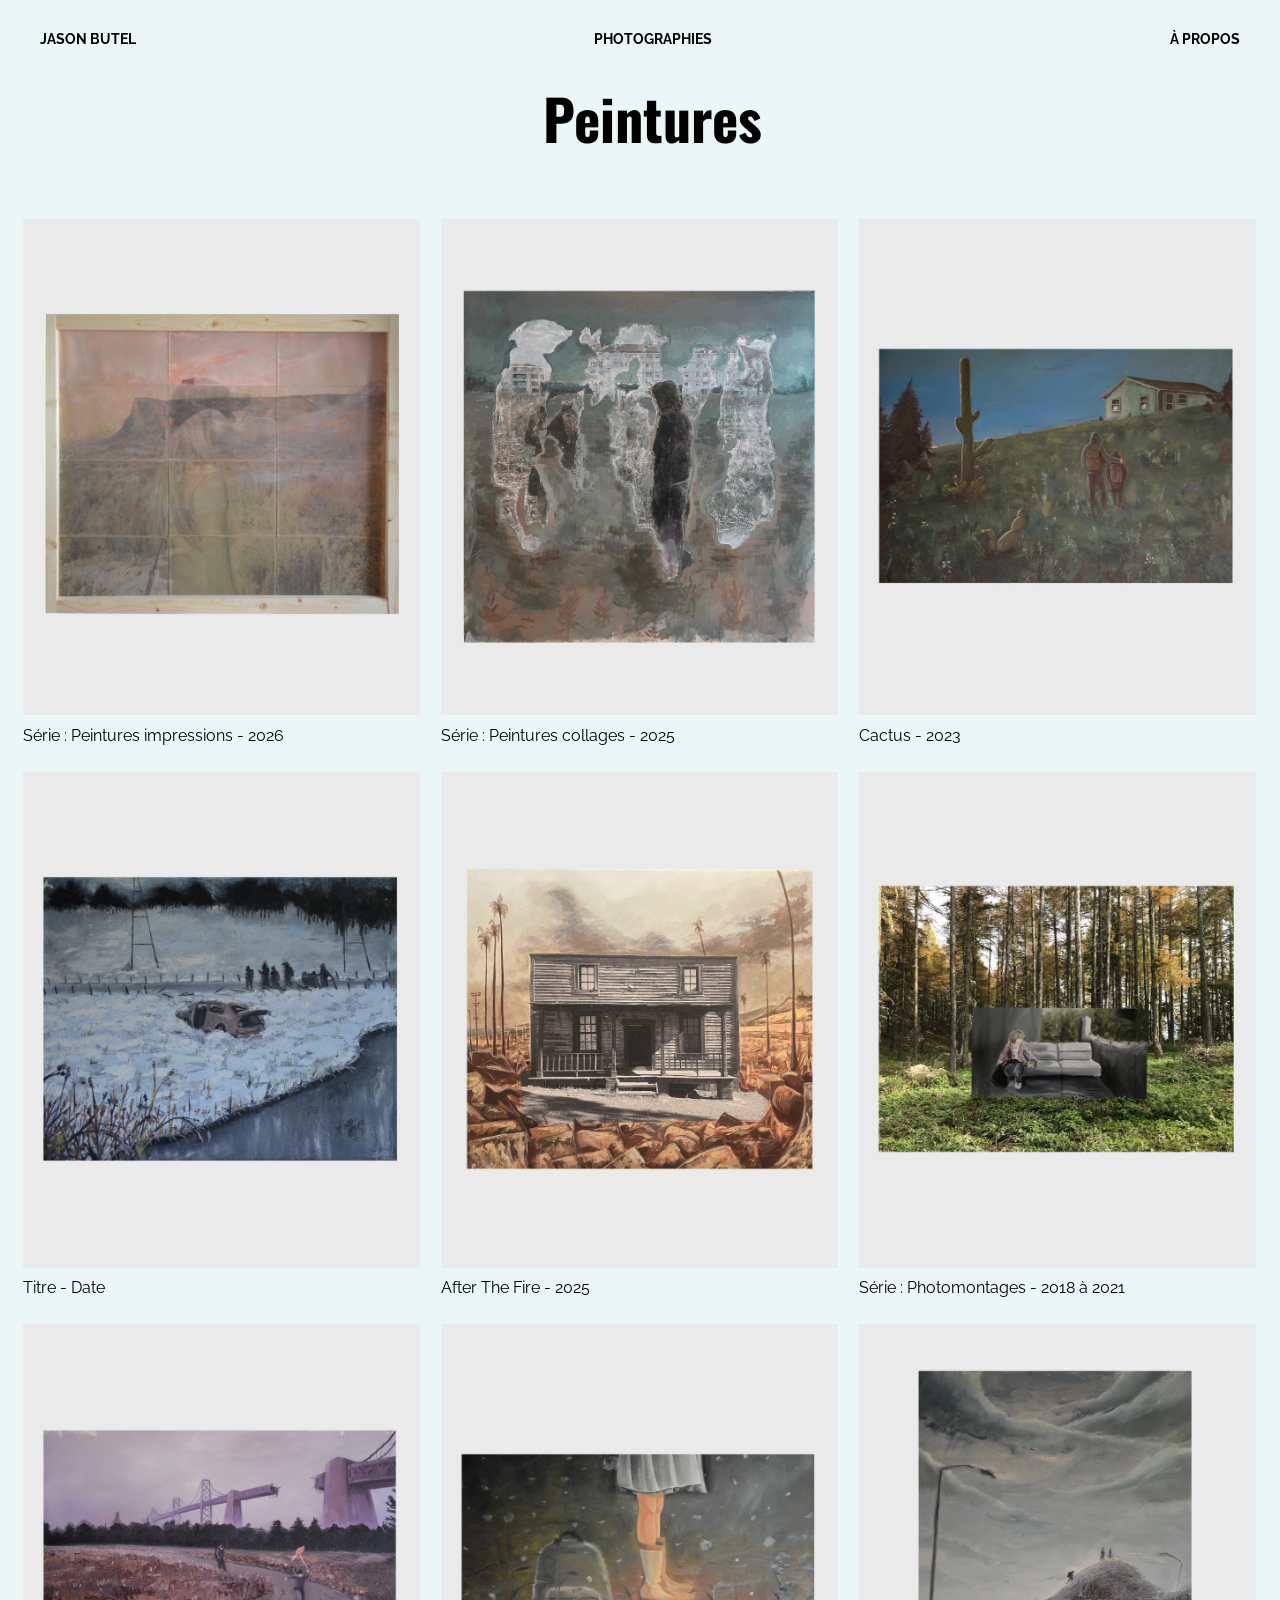
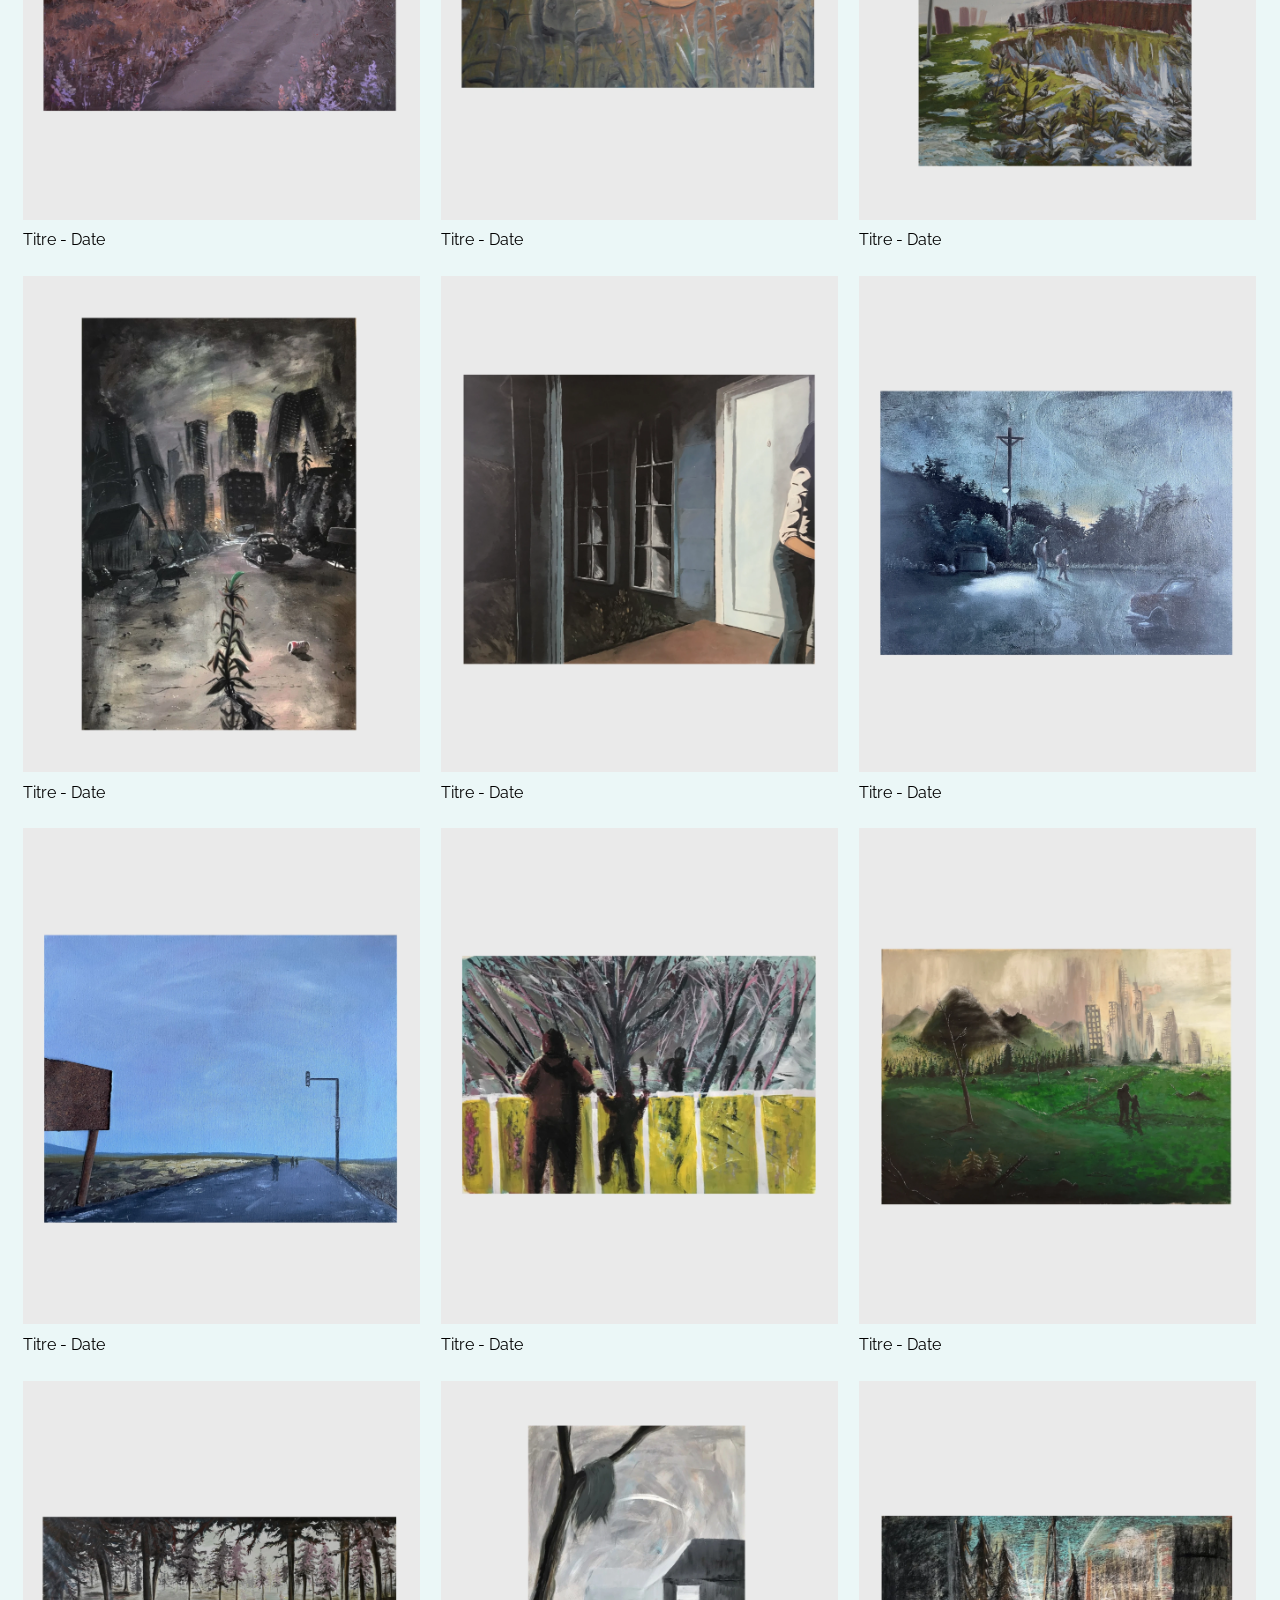
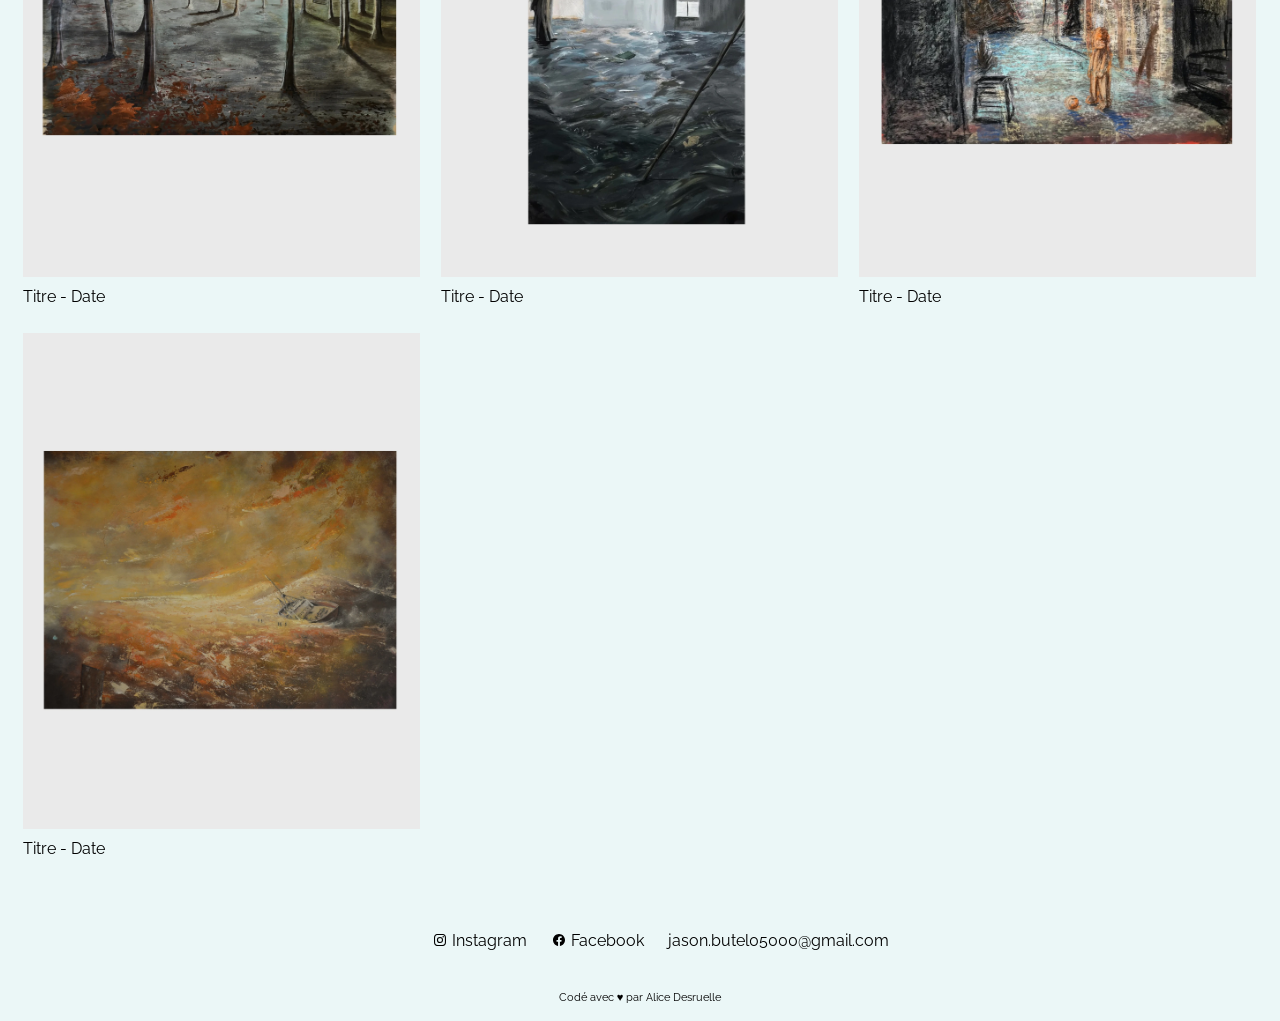
==== peintures.html @ 7f1e1dec "First commit" ====
<!DOCTYPE HTML>

	<head>

		<!-- empêcher le référencement -->
		<meta name="robots" content="noindex, nofollow, noarchive" />

		<!-- pour les mobiles -->
		<meta name="viewport" content="width=device-width, user-scalable=yes, initial-scale=1.0" />

		<!-- titre affiché dans l'onglet du navigateur et sur les moteurs de recherche -->
		<title>Jason Butel - Peintures</title>
		<link rel="icon" href="images/iconbis.JPG" type="image/jpg">


		<link rel="stylesheet" href="css/style.css">

		<!-- liens vers les fichiers et librairies JavaScript -->
		<script src="js/jquery-3.7.1.min.js"></script>
		<script src="js/script.js"></script>

	</head>

	<body>

		<header>

			<section class="menu">
				<a class="btn_menu" href="index.html">Jason Butel</a>
				<a class="btn_menu" href="photographies.html">Photographies</a>
				<a class="btn_menu" href="a_propos.html">À propos</a>
			</section>
			
		</header>
		
		<main>
			<h1 class="titre">Peintures</h1>
			<section class="page">
				<div class="container" onclick="window.location.href='template_peintures.html?page=page1';">
					<img class="peintures" src="images/peintures_impression/visuel_1.webp">
					<div class="text">Série : Peintures impressions - 2026</div>
				</div>
				<div class="container" onclick="window.location.href='template_peintures.html?page=page2';">
					<img class="peintures" src="images/peinture_collage/visuel_1.webp">
					<div class="text">Série : Peintures collages - 2025</div>
				</div>
				<div class="container" onclick="window.location.href='template_peintures.html?page=page4';">
					<img class="peintures" src="images/peintures/visuel_1.webp">
					<div class="text">Cactus - 2023</div>
				</div>
				<div class="container" onclick="window.location.href='template_peintures.html?page=page5';">
					<img class="peintures" src="images/peintures/visuel_2.webp">
					<div class="text">Titre - Date</div>
				</div>
				<div class="container" onclick="window.location.href='template_peintures.html?page=page6';">
					<img class="peintures" src="images/peintures/visuel_3.webp">
					<div class="text">After The Fire - 2025</div>
				</div>
				<div class="container" onclick="window.location.href='template_peintures.html?page=page3';">
					<img class="peintures" src="images/photomontages/visuel_1.webp">
					<div class="text">Série : Photomontages - 2018 à 2021</div>
				</div>
				<div class="container" onclick="window.location.href='template_peintures.html?page=page7';">
					<img class="peintures" src="images/peintures/visuel_4.webp">
					<div class="text">Titre - Date</div>
				</div>
				<div class="container" onclick="window.location.href='template_peintures.html?page=page8';">
					<img class="peintures" src="images/peintures/visuel_5.webp">
					<div class="text">Titre - Date</div>
				</div>
				<div class="container" onclick="window.location.href='template_peintures.html?page=page9';">
					<img class="peintures" src="images/peintures/visuel_6.webp">
					<div class="text">Titre - Date</div>
				</div>
				<div class="container" onclick="window.location.href='template_peintures.html?page=page10';">
					<img class="peintures" src="images/peintures/visuel_7.webp">
					<div class="text">Titre - Date</div>
				</div>
				<div class="container" onclick="window.location.href='template_peintures.html?page=page11';">
					<img class="peintures" src="images/peintures/visuel_8.webp">
					<div class="text">Titre - Date</div>
				</div>
				<div class="container" onclick="window.location.href='template_peintures.html?page=page12';">
					<img class="peintures" src="images/peintures/visuel_9.webp">
					<div class="text">Titre - Date</div>
				</div>
				<div class="container" onclick="window.location.href='template_peintures.html?page=page13';">
					<img class="peintures" src="images/peintures/visuel_10.webp">
					<div class="text">Titre - Date</div>
				</div>
				<div class="container" onclick="window.location.href='template_peintures.html?page=page14';">
					<img class="peintures" src="images/peintures/visuel_11.webp">
					<div class="text">Titre - Date</div>
				</div>
				<div class="container" onclick="window.location.href='template_peintures.html?page=page15';">
					<img class="peintures" src="images/peintures/visuel_12.webp">
					<div class="text">Titre - Date</div>
				</div>
				<div class="container" onclick="window.location.href='template_peintures.html?page=page16';">
					<img class="peintures" src="images/peintures/visuel_
					13.webp">
					<div class="text">Titre - Date</div>
				</div>
				<div class="container" onclick="window.location.href='template_peintures.html?page=page17';">
					<img class="peintures" src="images/peintures/visuel_
					14.webp">
					<div class="text">Titre - Date</div>
				</div>
				<div class="container" onclick="window.location.href='template_peintures.html?page=page18';">
					<img class="peintures" src="images/peintures/visuel_
					15.webp">
					<div class="text">Titre - Date</div>
				</div>
				<div class="container" onclick="window.location.href='template_peintures.html?page=page19';">
					<img class="peintures" src="images/peintures/visuel_
					16.webp">
					<div class="text">Titre - Date</div>
				</div>
				
				

			</section>
		</main>

		<footer>
			<ul class="footer_links">
				<li> 
					<a href="https://www.instagram.com/buteljay/" target="_blank">
					<svg xmlns="http://www.w3.org/2000/svg" width="16" height="16" fill="currentColor" class="bi bi-instagram" viewBox="0 0 16 16">
	  				<path d="M8 0C5.829 0 5.556.01 4.703.048 3.85.088 3.269.222 2.76.42a3.9 3.9 0 0 0-1.417.923A3.9 3.9 0 0 0 .42 2.76C.222 3.268.087 3.85.048 4.7.01 5.555 0 5.827 0 8.001c0 2.172.01 2.444.048 3.297.04.852.174 1.433.372 1.942.205.526.478.972.923 1.417.444.445.89.719 1.416.923.51.198 1.09.333 1.942.372C5.555 15.99 5.827 16 8 16s2.444-.01 3.298-.048c.851-.04 1.434-.174 1.943-.372a3.9 3.9 0 0 0 1.416-.923c.445-.445.718-.891.923-1.417.197-.509.332-1.09.372-1.942C15.99 10.445 16 10.173 16 8s-.01-2.445-.048-3.299c-.04-.851-.175-1.433-.372-1.941a3.9 3.9 0 0 0-.923-1.417A3.9 3.9 0 0 0 13.24.42c-.51-.198-1.092-.333-1.943-.372C10.443.01 10.172 0 7.998 0zm-.717 1.442h.718c2.136 0 2.389.007 3.232.046.78.035 1.204.166 1.486.275.373.145.64.319.92.599s.453.546.598.92c.11.281.24.705.275 1.485.039.843.047 1.096.047 3.231s-.008 2.389-.047 3.232c-.035.78-.166 1.203-.275 1.485a2.5 2.5 0 0 1-.599.919c-.28.28-.546.453-.92.598-.28.11-.704.24-1.485.276-.843.038-1.096.047-3.232.047s-2.39-.009-3.233-.047c-.78-.036-1.203-.166-1.485-.276a2.5 2.5 0 0 1-.92-.598 2.5 2.5 0 0 1-.6-.92c-.109-.281-.24-.705-.275-1.485-.038-.843-.046-1.096-.046-3.233s.008-2.388.046-3.231c.036-.78.166-1.204.276-1.486.145-.373.319-.64.599-.92s.546-.453.92-.598c.282-.11.705-.24 1.485-.276.738-.034 1.024-.044 2.515-.045zm4.988 1.328a.96.96 0 1 0 0 1.92.96.96 0 0 0 0-1.92m-4.27 1.122a4.109 4.109 0 1 0 0 8.217 4.109 4.109 0 0 0 0-8.217m0 1.441a2.667 2.667 0 1 1 0 5.334 2.667 2.667 0 0 1 0-5.334"/>
					</svg> Instagram</a> 
				</li>

				<li>
					<a href="https://www.facebook.com/jay.butel.5" target="_blank"><svg xmlns="http://www.w3.org/2000/svg" width="16" height="16" fill="currentColor" class="bi bi-facebook" viewBox="0 0 16 16">
	  				<path d="M16 8.049c0-4.446-3.582-8.05-8-8.05C3.58 0-.002 3.603-.002 8.05c0 4.017 2.926 7.347 6.75 7.951v-5.625h-2.03V8.05H6.75V6.275c0-2.017 1.195-3.131 3.022-3.131.876 0 1.791.157 1.791.157v1.98h-1.009c-.993 0-1.303.621-1.303 1.258v1.51h2.218l-.354 2.326H9.25V16c3.824-.604 6.75-3.934 6.75-7.951"/>
					</svg> Facebook </a>
				</li>
				
				<li>
					<a href="mailto:jason.butel05000@gmail.com" target="_blank"
					>jason.butel05000@gmail.com</a>
				</li>
			</ul>
			
			<p>Codé avec &#9829; par <a href="https://purple-star-create.github.io/portfolio/" target="_blank">Alice Desruelle</a></p>
		</footer>
		
	</body>
</html>
---- css/style.css ----
@import url('https://fonts.googleapis.com/css?family=Raleway');
@import url('https://fonts.googleapis.com/css?family=Oswald');

p{
  margin: 0;
  padding: 0;
  border: 0;
  vertical-align: baseline;
}

html, body{
  margin: 0;
  padding: 0;
  width: 100%;
  height: 100%;
}

*{
  box-sizing: border-box;
}

body{
  background-color: #ebf7f7;
}

/* ----------------------------- */
/* ACCUEIL
/* ----------------------------- */

.content{
  max-width: 500px;
  margin: 0 auto;
  text-align: center;
  position: absolute;
  top: 40vh;
  left: 40vw;
  z-index: 1;
}

.content h1{
  font-size: 300%;
}

.content h2, .content h1{
  font-family: 'Raleway', sans-serif;
  color: whitesmoke;
  text-shadow: 0px 0px 20px #000;
}

.buttons{
  display: flex;
  justify-content: center;
  padding: 300px;
  background: url("../images/paysage_bleu.webp");
  background-size: cover;
}

.btn{
  margin: 20px;
  font-family: 'Raleway', sans-serif;
  color: #ebf7f7;
  font-size: 135%;
  padding: 10px 20px;
  text-transform: uppercase;
  text-decoration: none;
  font-weight: bold;
}

.btn:hover{
  color: #9bb3b3;
}

/* ----------------------------- */
/* SLIDE
/* ----------------------------- */

.splide__slide img {
  width: 100%;
  height: auto;
}

/* ----------------------------- */
/* MENU
/* ----------------------------- */

.menu{
  position: fixed;
  width: 100vw;
  top: 0;
  display: flex;
  justify-content: space-between;
  background-color: #ebf7f7;

}

.btn_menu{
  margin: 20px;
  font-family: 'Raleway', sans-serif;
  color: #000;
  font-size: 90%;
  padding: 10px 20px;
  text-transform: uppercase;
  text-decoration: none;
  font-weight: bold;
}

.btn_menu:hover{
  color: #9bb3b3;
}

/* ----------------------------- */
/* PEINTURES & PHOTOGRAPHIES
/* ----------------------------- */

.titre{
  font-family: 'Oswald', sans-serif;
  font-size: 350%;
  padding-top: 3vw;
  padding-left: 2vw;
}

.text{
  padding-top: 0.4em;
  padding-bottom: 0.4em;
  font-family: 'Raleway', sans-serif;
} 

.carousel p{
  font-family: 'Raleway', sans-serif;
  font-size: 100%;
  padding-top: 1em;
}

.container{
  margin: 0.8vw;
  top: 10%;
  cursor: pointer;
}

.page{
  display: grid;
  grid-template-columns: auto auto auto;
  padding: 1vw;
  align-content: center;
}

.peintures{
  width: 31vw;
}

.carousel{
  padding: 2vw;
}

.carousel img{
  max-width: 50vw;
}

.carousel div{
  margin-bottom: 2em;
}

.text-template, .titre-template{
  font-family: 'Raleway', sans-serif;
  padding: 3vw;
  padding-left: 25vw;
  padding-right: 25vw;
  padding-bottom: 0vw;
}


.titre-template{
  padding-top: 6vw;
  font-size: 2rem;
}

.retour{
  font-family: 'Raleway', sans-serif;
  font-weight: bold;
  position: fixed;
  top: 0;
  left: 0;
  margin-left: 2.5em;
  margin-top: 2em;
  padding: 0.5em;
  text-transform: uppercase;
  text-decoration: none;
  color: #000;
}

.retour:hover{
  color: #9bb3b3;
}


.titre-template, .text-template, .carousel, .titre{
  display: flex;
  flex-wrap: wrap;
  justify-content: center;
}

/* ----------------------------- */
/* MODAL IMAGE
/* ----------------------------- */

/* Style the Image Used to Trigger the Modal */
#myImg {
  cursor: pointer;
  transition: 0.3s;
}

#myImg:hover {opacity: 0.7;}

/* The Modal (background) */
.modal {
  display: none; /* Hidden by default */
  position: fixed; /* Stay in place */
  z-index: 1; /* Sit on top */
  padding-top: 100px; /* Location of the box */
  left: 0;
  top: 0;
  width: 100%; /* Full width */
  height: 100%; /* Full height */
  /*overflow: auto; /* Enable scroll if needed */
  background-color: rgb(0,0,0); /* Fallback color */
  background-color: rgba(0,0,0,0.9); /* Black w/ opacity */
}

/* Modal Content (Image) */
.modal-content {
  margin: auto;
  display: block;
  /*width: 80%;*/
  max-height: 90%;
}

/* Caption of Modal Image (Image Text) - Same Width as the Image */
#caption {
  margin: auto;
  display: block;
  width: 80%;
  max-width: 700px;
  text-align: center;
  color: #ccc;
  padding: 10px 0;
  height: 150px;
}

/* Add Animation - Zoom in the Modal */
.modal-content, #caption {
  animation-name: zoom;
  animation-duration: 0.6s;
}

@keyframes zoom {
  from {transform:scale(0)}
  to {transform:scale(1)}
}

/* The Close Button */
.close {
  position: absolute;
  top: 15px;
  right: 35px;
  color: #f1f1f1;
  font-size: 40px;
  /*font-weight: bold;*/
  transition: 0.3s;
}

.close:hover,
.close:focus {
  color: #bbb;
  text-decoration: none;
  cursor: pointer;
}


/* ----------------------------- */
/* A PROPOS
/* ----------------------------- */

.a_propos p{
  width: 60%;
  font-size: 110%;
  line-height: 100%;
  margin-top: 30px;
  margin-left: 10%;
  font-family: 'Raleway', sans-serif;
}

.titre_a_propos{
  margin-top: 8vw;
  margin-left: 10%;
  font-family: 'Raleway', sans-serif;
}

.a_propos{
  display: flex;
}

.portrait{
  margin-top: 8vw;
  width: 45vw;
  height: 100%; 
}


/* ----------------------------- */
/* FOOTER
/* ----------------------------- */

footer{
  font-family: 'Raleway', sans-serif;
  text-align: center;
  font-size: 100%;
  padding-top: 15px;
  padding-bottom: 5px;
}

footer a{
  color: #000;
  text-decoration: none;
}

svg{
  height: 12px;
}

li{
  margin: 12px;
}

footer p{
  padding: 12px;
  font-size: 70%;
}

.footer_links{
  display: flex;
  flex-wrap: wrap;
  justify-content: center;
  align-items: center;
}

ul{
  list-style: none;
}

/* ----------------------------- */
/* COMPUTER/BIG SCREENS
/* ----------------------------- */

@media screen and (max-width: 768px){
  .content h1{
    font-size: 250%;
  }
  .btn{
    font-size: 110%;
    padding: 7px 15px;
  }
  p{
    line-height: 100%;
    font-size: 100%;
  }

  .page{
    grid-template-columns: 1fr;
    margin: 0.5vw auto;
    max-width: 90vw;  
  }
}
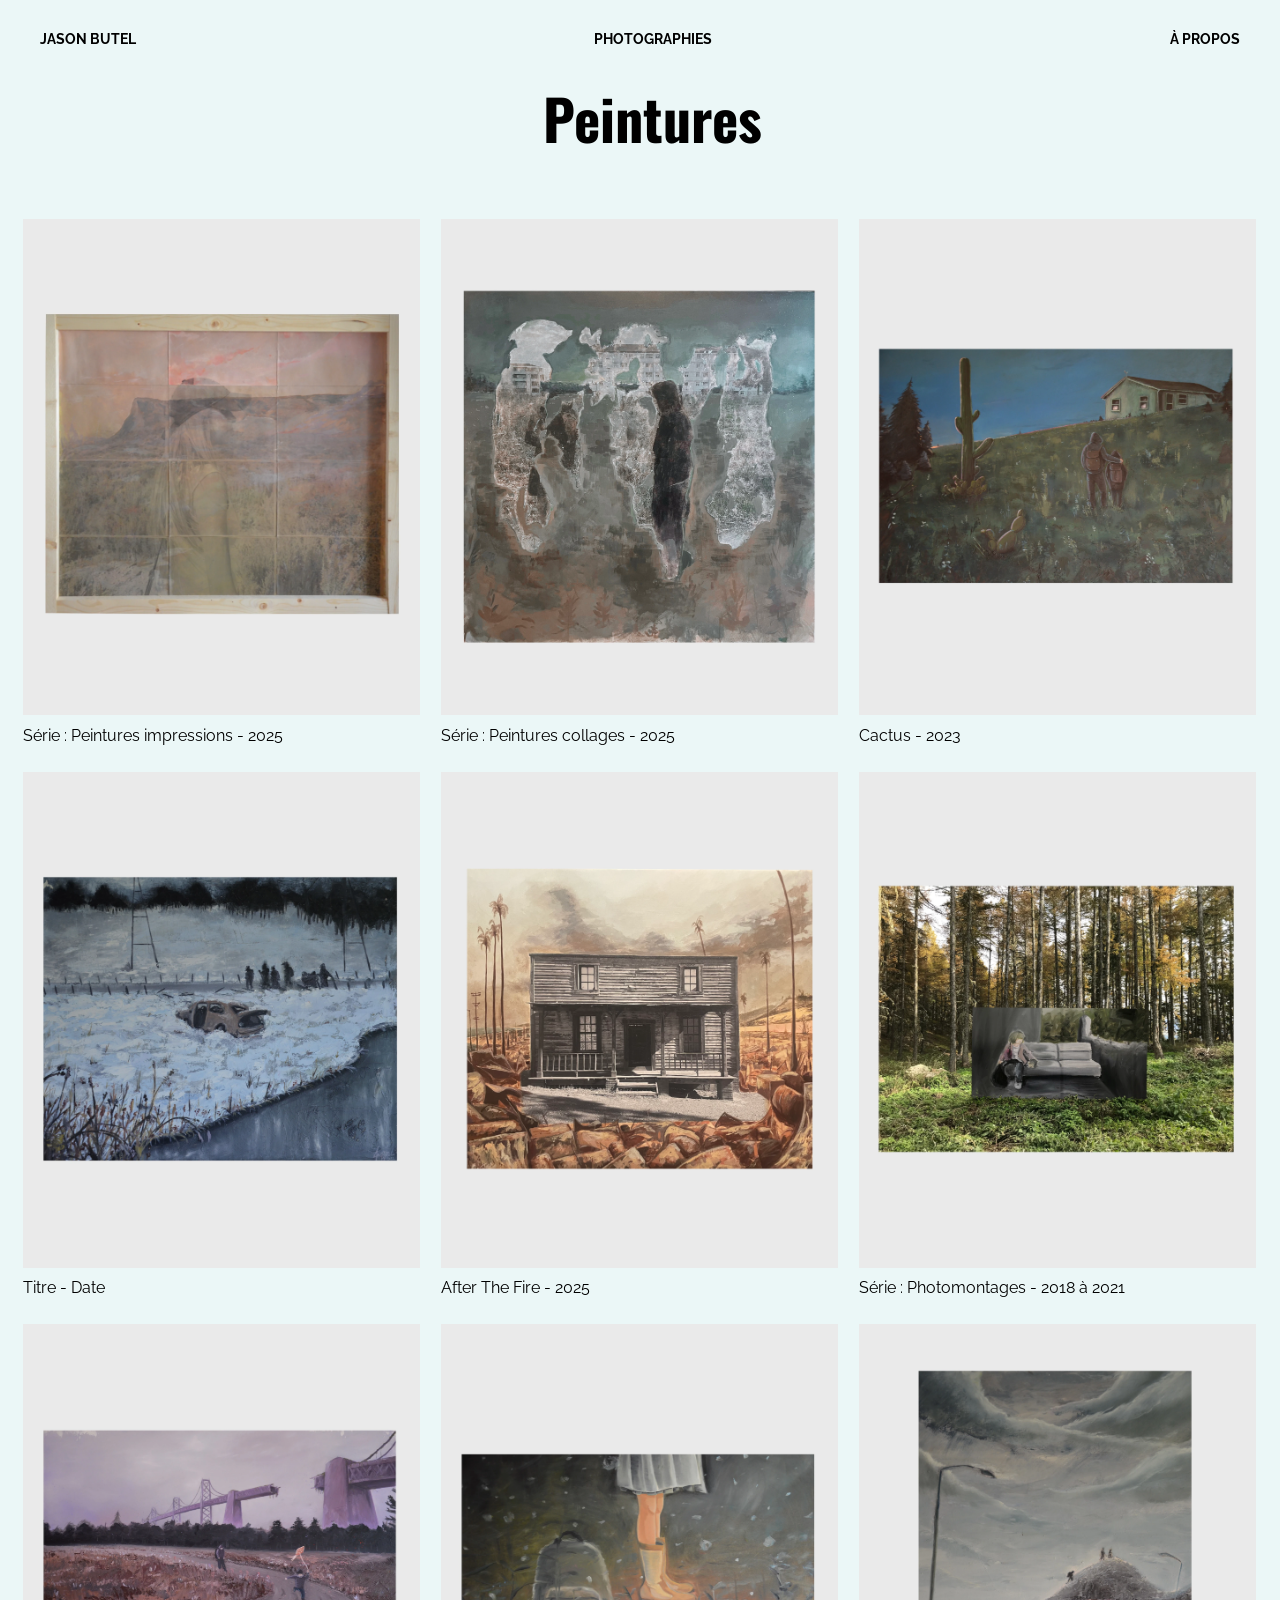
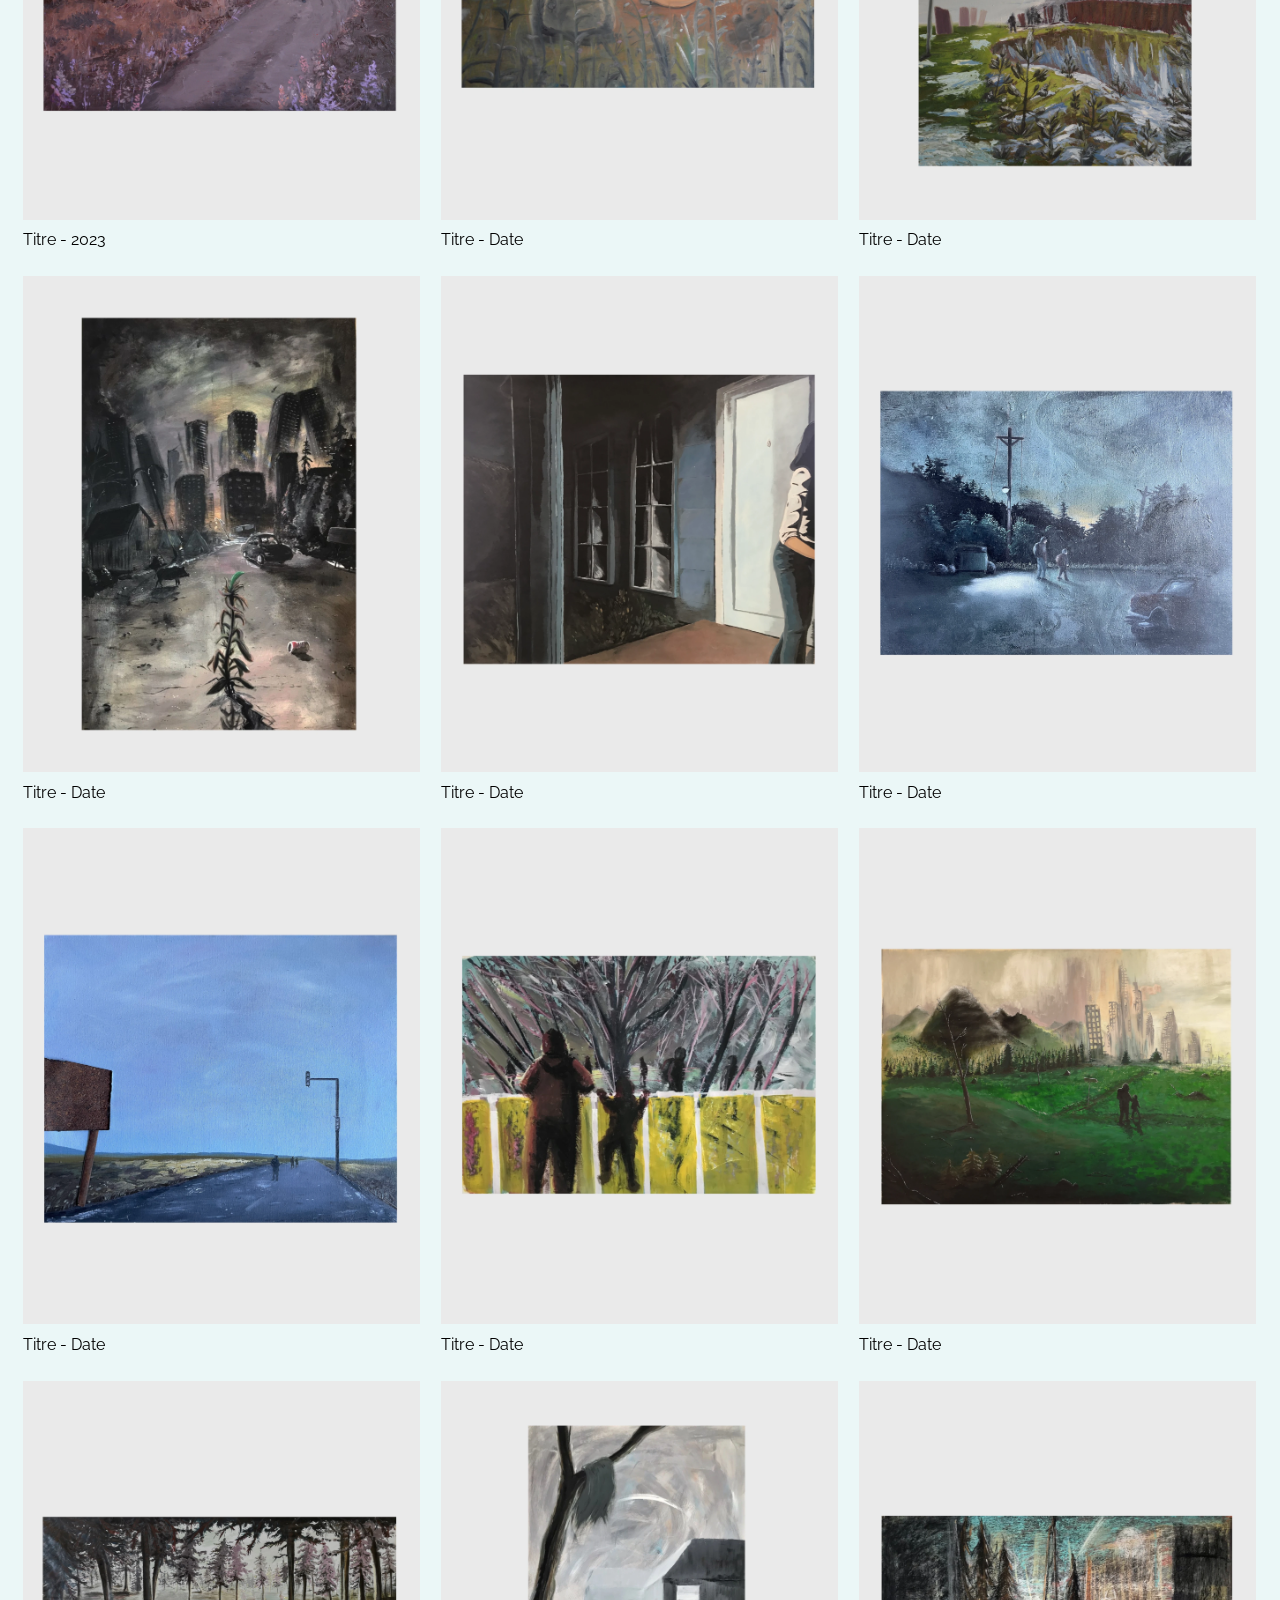
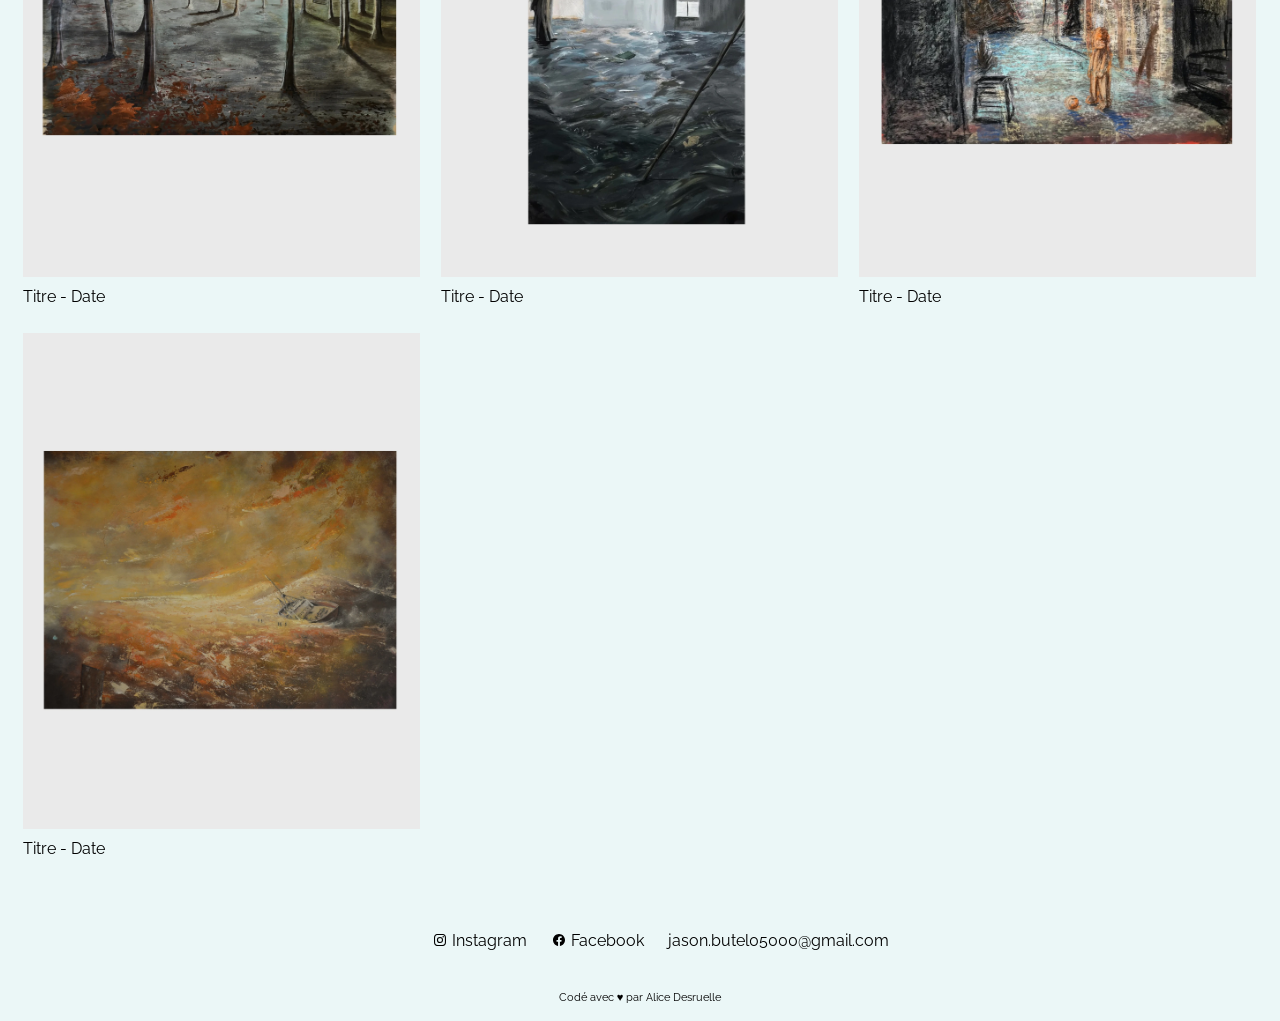
==== commit fcc4a824: "test" ====
--- a/peintures.html
+++ b/peintures.html
@@ -38,7 +38,7 @@
 			<section class="page">
 				<div class="container" onclick="window.location.href='template_peintures.html?page=page1';">
 					<img class="peintures" src="images/peintures_impression/visuel_1.webp">
-					<div class="text">Série : Peintures impressions - 2026</div>
+					<div class="text">Série : Peintures impressions - 2025</div>
 				</div>
 				<div class="container" onclick="window.location.href='template_peintures.html?page=page2';">
 					<img class="peintures" src="images/peinture_collage/visuel_1.webp">
@@ -62,7 +62,7 @@
 				</div>
 				<div class="container" onclick="window.location.href='template_peintures.html?page=page7';">
 					<img class="peintures" src="images/peintures/visuel_4.webp">
-					<div class="text">Titre - Date</div>
+					<div class="text">Titre - 2023</div>
 				</div>
 				<div class="container" onclick="window.location.href='template_peintures.html?page=page8';">
 					<img class="peintures" src="images/peintures/visuel_5.webp">
